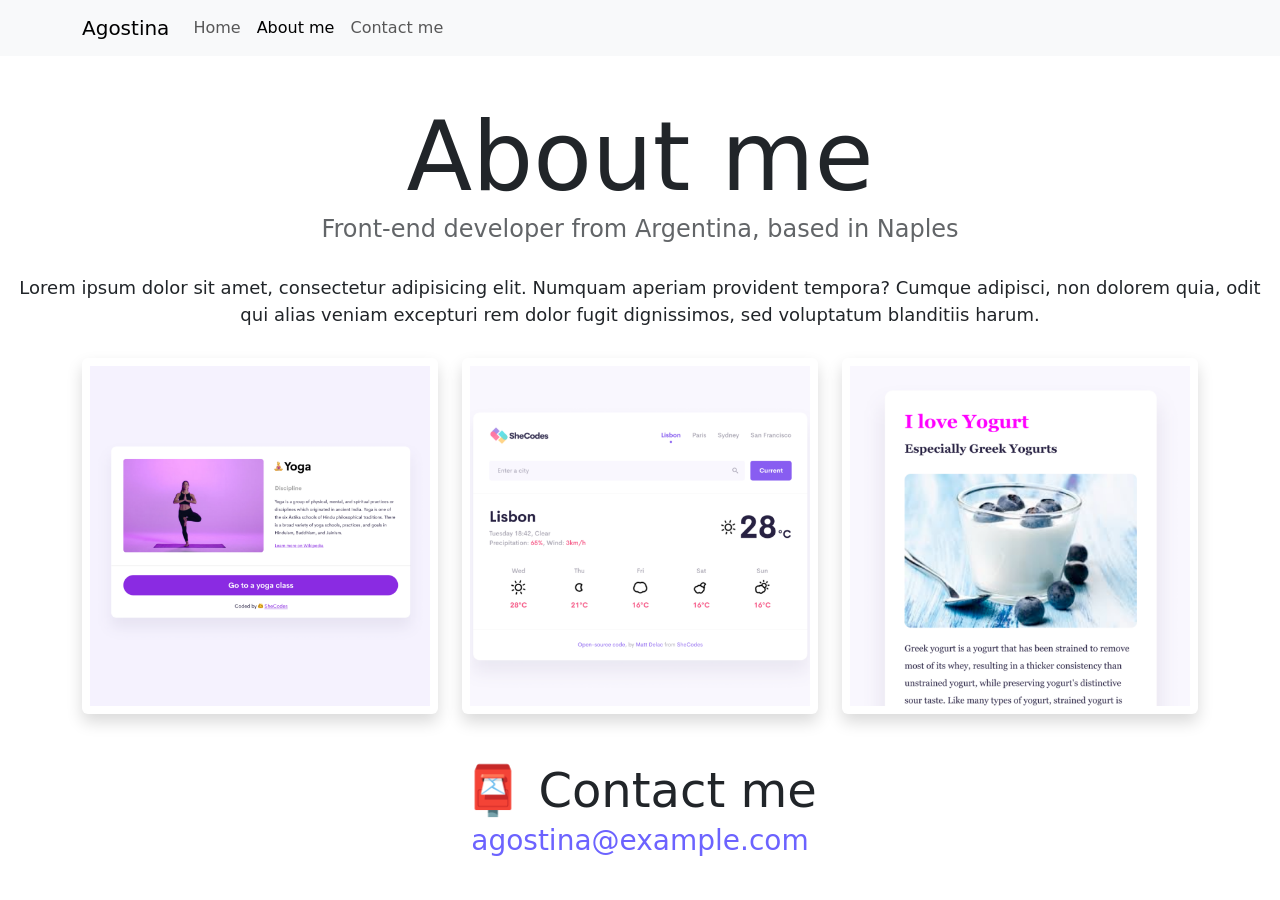
==== about.html @ 2f72aa5a "Edited personal details and img" ====
<!DOCTYPE html>
<html lang="en">
  <head>
    <meta charset="UTF-8" />
    <meta http-equiv="X-UA-Compatible" content="IE=edge" />
    <meta name="viewport" content="width=device-width, initial-scale=1.0" />
    <link
      href="https://cdn.jsdelivr.net/npm/bootstrap@5.0.0-beta2/dist/css/bootstrap.min.css"
      rel="stylesheet"
      integrity="sha384-BmbxuPwQa2lc/FVzBcNJ7UAyJxM6wuqIj61tLrc4wSX0szH/Ev+nYRRuWlolflfl"
      crossorigin="anonymous"
    />
    <script
      src="https://cdn.jsdelivr.net/npm/bootstrap@5.0.0-beta2/dist/js/bootstrap.bundle.min.js"
      integrity="sha384-b5kHyXgcpbZJO/tY9Ul7kGkf1S0CWuKcCD38l8YkeH8z8QjE0GmW1gYU5S9FOnJ0"
      crossorigin="anonymous"
    ></script>
    <link rel="stylesheet" href="style.css" />
    <title>About Agostina</title>
  </head>
  <body>
    <nav class="navbar navbar-expand-lg navbar-light bg-light fixed-top">
      <div class="container">
        <a class="navbar-brand" href="index.html">Agostina</a>
        <button
          class="navbar-toggler"
          type="button"
          data-bs-toggle="collapse"
          data-bs-target="#navbarNav"
          aria-controls="navbarNav"
          aria-expanded="false"
          aria-label="Toggle navigation"
        >
          <span class="navbar-toggler-icon"></span>
        </button>
        <div class="collapse navbar-collapse" id="navbarNav">
          <ul class="navbar-nav">
            <li class="nav-item">
              <a class="nav-link" aria-current="page" href="index.html">Home</a>
            </li>
            <li class="nav-item">
              <a class="nav-link active" href="about.html">About me</a>
            </li>
            <li class="nav-item">
              <a class="nav-link" href="about.html#contact">Contact me</a>
            </li>
          </ul>
        </div>
      </div>
    </nav>
    <h1 class="text-center">About me</h1>
    <h3 class="text-center">Front-end developer from Argentina, based in Naples</h3>
    <div class="about-paragraphs text-center">
      <p>
        Lorem ipsum dolor sit amet, consectetur adipisicing elit. Numquam
        aperiam provident tempora? Cumque adipisci, non dolorem quia, odit qui
        alias veniam excepturi rem dolor fugit dignissimos, sed voluptatum
        blanditiis harum.
      </p>
    </div>
    <div class="container">
      <div class="row">
        <div class="col-sm-4">
          <img src="images/yoga.png" class="img-fluid p-2 shadow rounded" />
        </div>
        <div class="col-sm-4">
          <img src="images/weather.png" class="img-fluid p-2 shadow rounded" />
        </div>
        <div class="col-sm-4">
          <img src="images/yogurt.png" class="img-fluid p-2 shadow rounded" />
        </div>
      </div>
    </div>
    <div id="contact" class="mt-5">
      <h2 class="text-center">📮 Contact me</h2>
      <a href="mailto:agostina@example.com" class="email-link"> agostina@example.com </a>
    </div>
  </body>
</html>
---- style.css ----
:root {
  --primary-color: #6c63ff;
  --secondary-color: #f5f2fe;
  --box-shadow: 0 5px 10px rgba(0, 0, 0, 0.3);
}

body {
  margin-top: 100px;
}

h1,
h2,
h3 {
  margin: 0;
}

h1 {
  font-size: 96px;
}

h2 {
  font-size: 48px;
}

h3 {
  font-size: 24px;
  opacity: 0.7;
}

p {
  font-size: 18px;
  line-height: 1.5;
}

.navigation-links {
  display: flex;
  margin-top: 40px;
  justify-content: center;
}

.navigation-links a {
  margin: 20px;
}

.primary-link {
  border-radius: 4px;
  padding: 20px 15px;
  text-decoration: none;
  text-transform: capitalize;
  background: var(--primary-color);
  box-shadow: var(--box-shadow);
  color: white;
}

.secondary-link {
  border-radius: 4px;
  padding: 20px 15px;
  text-decoration: none;
  text-transform: capitalize;
  color: var(--primary-color);
  border: 1px solid var(--primary-color);
}

.homepage-link {
  color: var(--primary-color);
  text-align: center;
  display: block;
}

.about-paragraphs {
  margin: 30px 0;
}

.about-paragraphs p {
  margin: 10px;
}

.email-link {
  display: flex;
  justify-content: center;
  color: var(--primary-color);
  font-size: 28px;
  text-decoration: none;
}

.email-link:hover {
  text-decoration: underline;
}
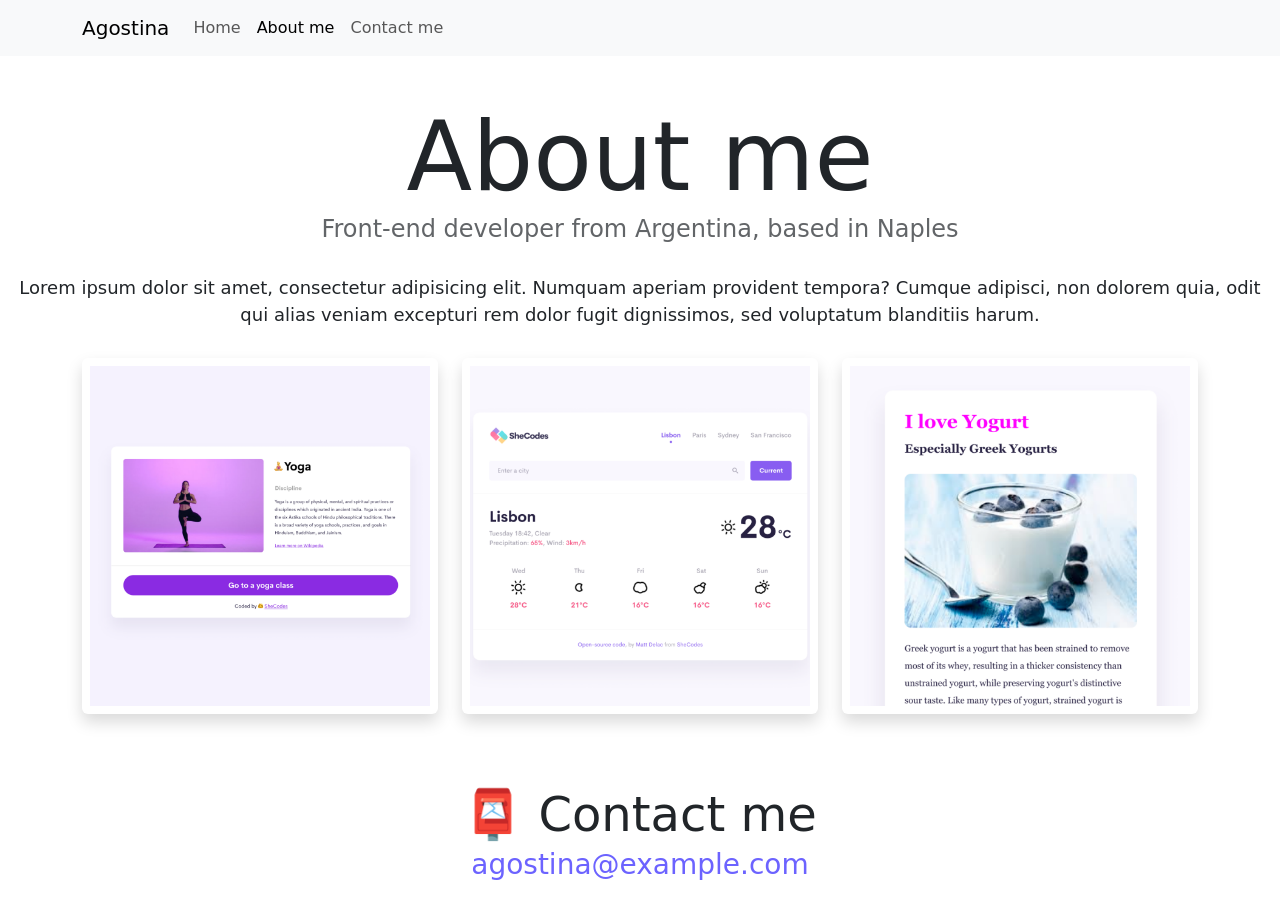
==== commit 4dbaf37a: "updated css" ====
--- a/about.html
+++ b/about.html
@@ -61,13 +61,25 @@
     <div class="container">
       <div class="row">
         <div class="col-sm-4">
-          <img src="images/yoga.png" class="img-fluid p-2 shadow rounded" />
+          <img
+            src="/images/yoga.png"
+            class="img-fluid p-2 mb-4 shadow rounded"
+            alt="Yoga project"
+          />
         </div>
         <div class="col-sm-4">
-          <img src="images/weather.png" class="img-fluid p-2 shadow rounded" />
+          <img
+            src="/images/weather.png"
+            class="img-fluid p-2 mb-4 shadow rounded"
+            alt="Weather project"
+          />
         </div>
         <div class="col-sm-4">
-          <img src="images/yogurt.png" class="img-fluid p-2 shadow rounded" />
+          <img
+            src="/images/yogurt.png"
+            class="img-fluid p-2 mb-4 shadow rounded"
+            alt="Yogurt project"
+          />
         </div>
       </div>
     </div>
--- a/style.css
+++ b/style.css
@@ -85,4 +85,27 @@
 
 .email-link:hover {
   text-decoration: underline;
+  color: pink;
 }
+
+@media (max-width: 576px) {
+  h1 {
+    font-size: 36px;
+    line-height: 1;
+  }
+
+  h2 {
+    font-size: 28px;
+    text-align: center;
+  }
+
+  p {
+    text-align: center;
+  }
+
+  .project-link {
+    text-align: center;
+    display: block;
+    margin: 0 15px;
+  }
+}
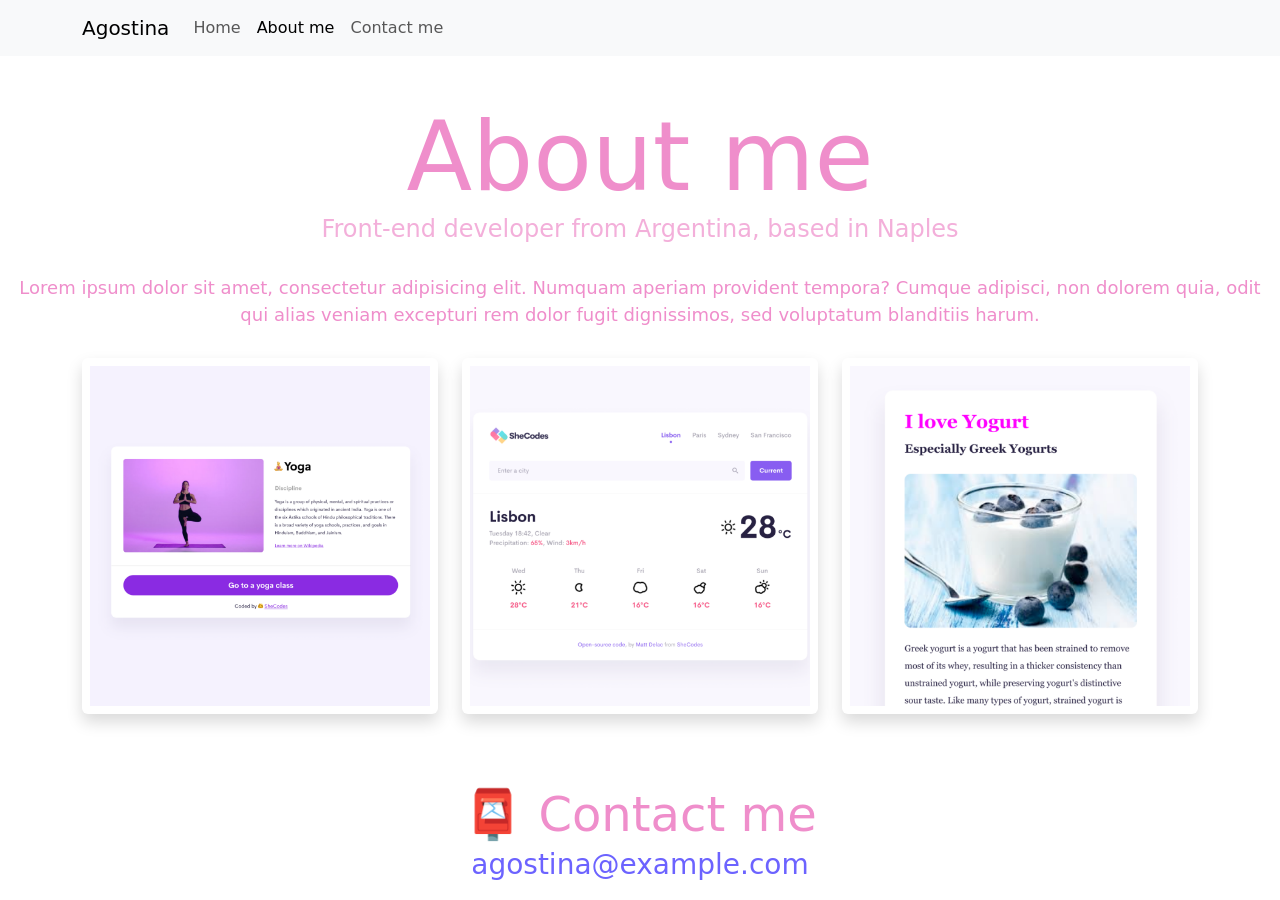
==== commit 7c0f0a15: "Updated images and color" ====
--- a/about.html
+++ b/about.html
@@ -1,4 +1,4 @@
-<!DOCTYPE html>
+<!doctype html>
 <html lang="en">
   <head>
     <meta charset="UTF-8" />
@@ -49,7 +49,9 @@
       </div>
     </nav>
     <h1 class="text-center">About me</h1>
-    <h3 class="text-center">Front-end developer from Argentina, based in Naples</h3>
+    <h3 class="text-center">
+      Front-end developer from Argentina, based in Naples
+    </h3>
     <div class="about-paragraphs text-center">
       <p>
         Lorem ipsum dolor sit amet, consectetur adipisicing elit. Numquam
@@ -62,30 +64,32 @@
       <div class="row">
         <div class="col-sm-4">
           <img
-            src="/images/yoga.png"
+            src="images/yoga.png"
             class="img-fluid p-2 mb-4 shadow rounded"
-            alt="Yoga project"
+            title="Yoga project image"
           />
         </div>
         <div class="col-sm-4">
           <img
-            src="/images/weather.png"
+            src="images/weather.png"
             class="img-fluid p-2 mb-4 shadow rounded"
-            alt="Weather project"
+            title="Weather project image"
           />
         </div>
         <div class="col-sm-4">
           <img
-            src="/images/yogurt.png"
+            src="images/yogurt.png"
             class="img-fluid p-2 mb-4 shadow rounded"
-            alt="Yogurt project"
+            title="Yogurt project image"
           />
         </div>
       </div>
     </div>
     <div id="contact" class="mt-5">
       <h2 class="text-center">📮 Contact me</h2>
-      <a href="mailto:agostina@example.com" class="email-link"> agostina@example.com </a>
+      <a href="mailto:agostina@example.com" class="email-link">
+        agostina@example.com
+      </a>
     </div>
   </body>
 </html>
--- a/style.css
+++ b/style.css
@@ -6,6 +6,7 @@
 
 body {
   margin-top: 100px;
+  color: rgb(239, 142, 203);
 }
 
 h1,
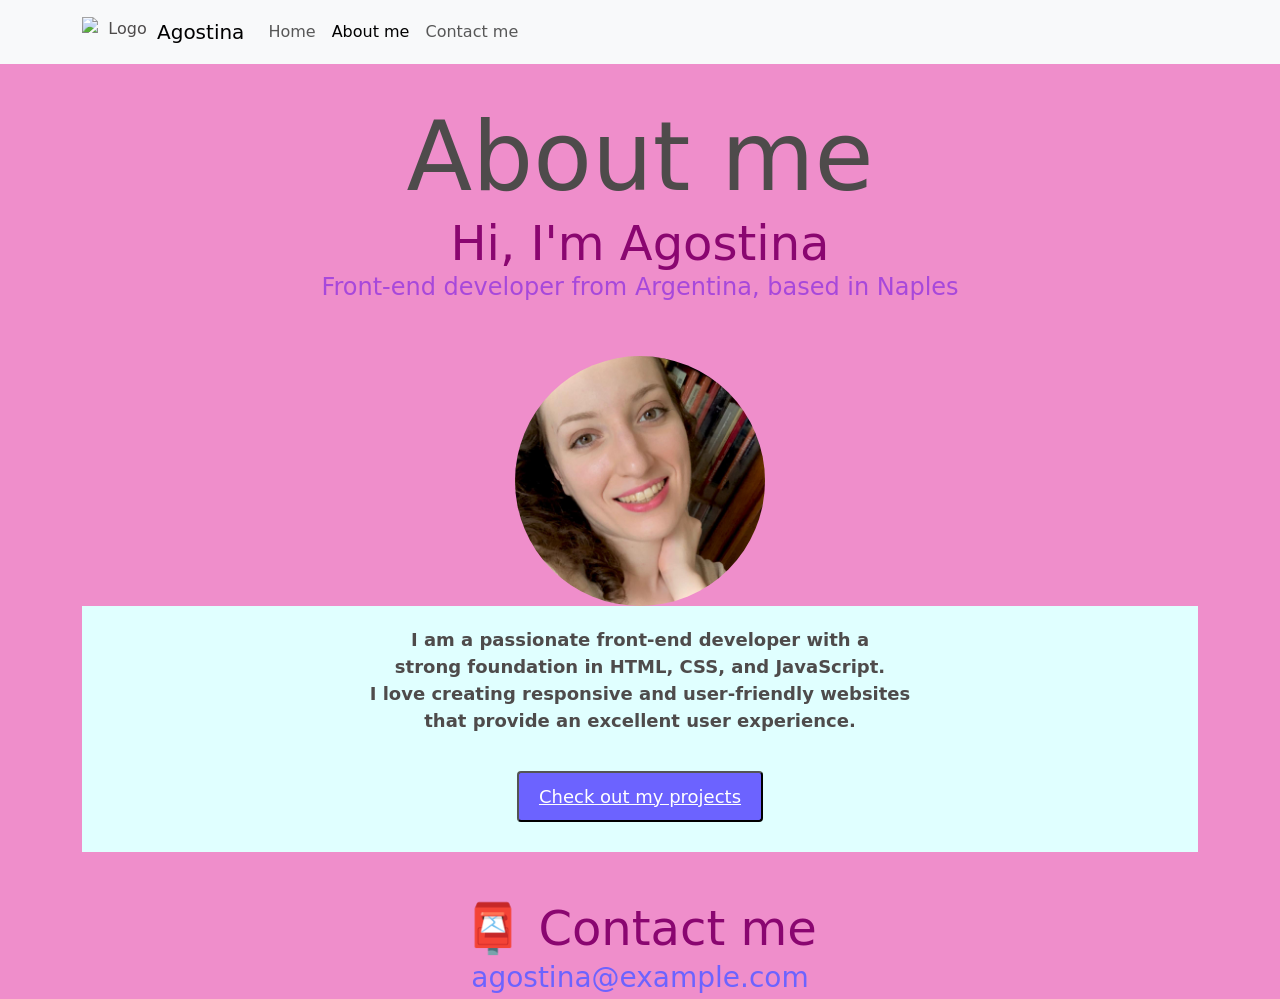
==== commit de567983: "Updated most sections" ====
--- a/about.html
+++ b/about.html
@@ -21,6 +21,15 @@
   <body>
     <nav class="navbar navbar-expand-lg navbar-light bg-light fixed-top">
       <div class="container">
+        <img
+          src="images/Shecodes logo.png"
+          alt="Logo"
+          width="75"
+          height="30"
+          class="d-inline-block align-top"
+        />
+        <br />
+        <br />
         <a class="navbar-brand" href="index.html">Agostina</a>
         <button
           class="navbar-toggler"
@@ -49,41 +58,34 @@
       </div>
     </nav>
     <h1 class="text-center">About me</h1>
+    <h2>Hi, I'm Agostina</h2>
     <h3 class="text-center">
       Front-end developer from Argentina, based in Naples
     </h3>
-    <div class="about-paragraphs text-center">
+    <div class="about-paragraphs text-center"></div>
+    <div class="container">
+      <br />
+      <img
+        src="images/Agos.jpeg"
+        alt="Agostina"
+        width="250"
+        class="img-fluid rounded-circle"
+      />
       <p>
-        Lorem ipsum dolor sit amet, consectetur adipisicing elit. Numquam
-        aperiam provident tempora? Cumque adipisci, non dolorem quia, odit qui
-        alias veniam excepturi rem dolor fugit dignissimos, sed voluptatum
-        blanditiis harum.
+        <b>
+          I am a passionate front-end developer with a <br />
+          strong foundation in HTML, CSS, and JavaScript. <br />
+          I love creating responsive and user-friendly websites <br />
+          that provide an excellent user experience.
+        </b>
+        <br />
+        <br />
+        <button class="project-btn" id="project-btn">
+          <a href="projects.html" class="projects-link"
+            >Check out my projects</a
+          >
+        </button>
       </p>
-    </div>
-    <div class="container">
-      <div class="row">
-        <div class="col-sm-4">
-          <img
-            src="images/yoga.png"
-            class="img-fluid p-2 mb-4 shadow rounded"
-            title="Yoga project image"
-          />
-        </div>
-        <div class="col-sm-4">
-          <img
-            src="images/weather.png"
-            class="img-fluid p-2 mb-4 shadow rounded"
-            title="Weather project image"
-          />
-        </div>
-        <div class="col-sm-4">
-          <img
-            src="images/yogurt.png"
-            class="img-fluid p-2 mb-4 shadow rounded"
-            title="Yogurt project image"
-          />
-        </div>
-      </div>
     </div>
     <div id="contact" class="mt-5">
       <h2 class="text-center">📮 Contact me</h2>
--- a/style.css
+++ b/style.css
@@ -6,7 +6,8 @@
 
 body {
   margin-top: 100px;
-  color: rgb(239, 142, 203);
+  background: rgb(239, 142, 203);
+  color: rgb(78, 75, 75);
 }
 
 h1,
@@ -21,11 +22,14 @@
 
 h2 {
   font-size: 48px;
+  color: rgb(138, 6, 112);
+  text-align: center;
 }
 
 h3 {
   font-size: 24px;
   opacity: 0.7;
+  color: blueviolet;
 }
 
 p {
@@ -72,6 +76,31 @@
   margin: 30px 0;
 }
 
+.container {
+  text-align: center;
+}
+
+.project-btn {
+  display: inline-block;
+  margin: 10px;
+  padding: 10px 20px;
+  background-color: var(--primary-color);
+  text-decoration: none;
+  border-radius: 4px;
+}
+
+a {
+  color: white;
+}
+
+a:hover {
+  color: pink;
+}
+
+p {
+  background-color: lightcyan;
+  padding: 20px;
+}
 .about-paragraphs p {
   margin: 10px;
 }
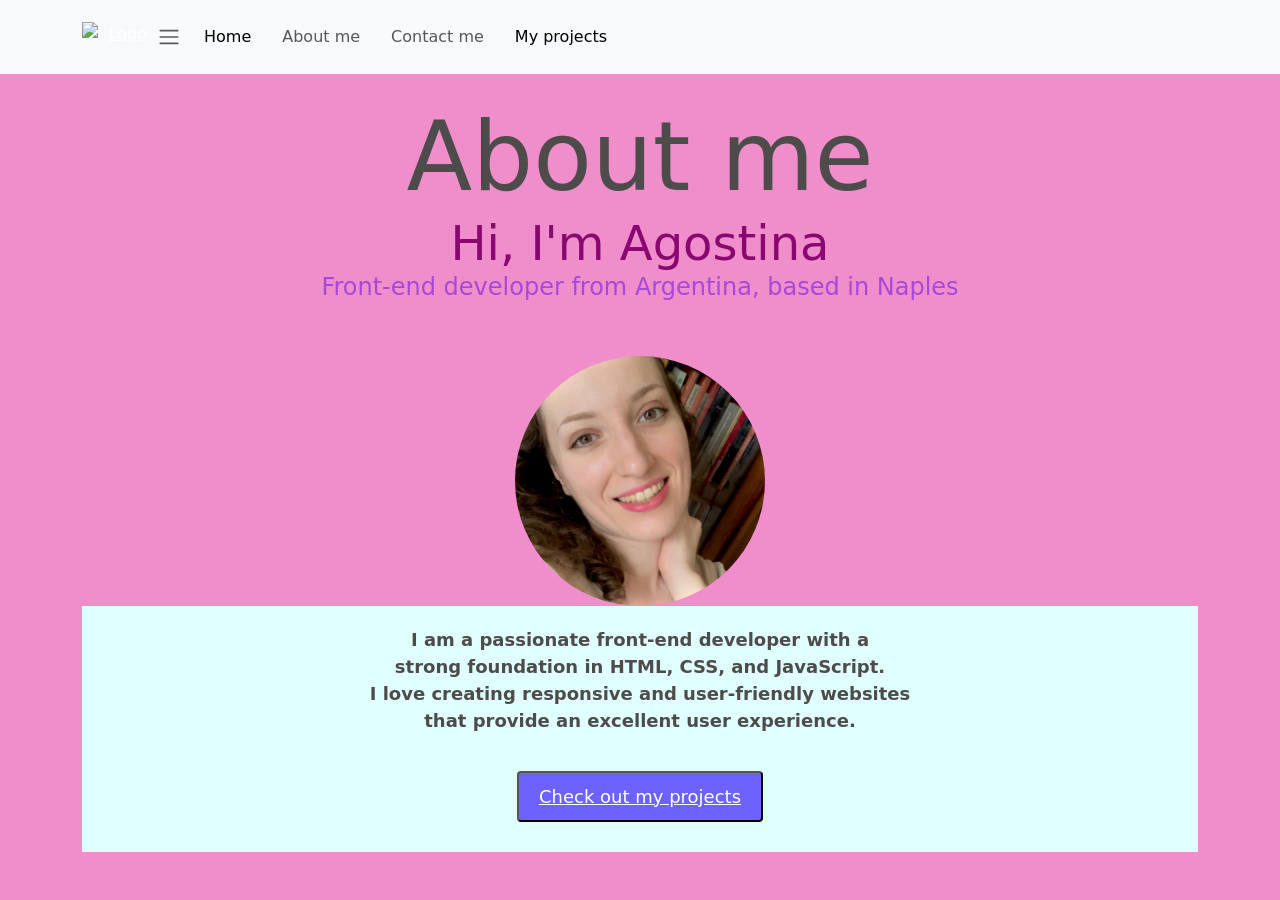
==== commit 617eeb4a: "-" ====
--- a/about.html
+++ b/about.html
@@ -19,39 +19,39 @@
     <title>About Agostina</title>
   </head>
   <body>
-    <nav class="navbar navbar-expand-lg navbar-light bg-light fixed-top">
+    <nav
+      class="navbar navbar-expand-lg navbar-light bg-light fixed-top"
+      id="navbar"
+    >
       <div class="container">
-        <img
-          src="images/Shecodes logo.png"
-          alt="Logo"
-          width="75"
-          height="30"
-          class="d-inline-block align-top"
-        />
+        <a href="index.html">
+        <img src="images/Shecodes logo.png" alt="Logo" width="75" height="30" class="logo d-none d-md-block" alt""/>
+        </a>
+        <a href="index.html">
+        <img src="images/sm-logo.png" alt="Logo" width="25" height="25" class="logo d-block d-md-none" alt=""/>
+        </a>
         <br />
-        <br />
-        <a class="navbar-brand" href="index.html">Agostina</a>
-        <button
-          class="navbar-toggler"
-          type="button"
-          data-bs-toggle="collapse"
-          data-bs-target="#navbarNav"
-          aria-controls="navbarNav"
-          aria-expanded="false"
-          aria-label="Toggle navigation"
-        >
           <span class="navbar-toggler-icon"></span>
         </button>
         <div class="collapse navbar-collapse" id="navbarNav">
           <ul class="navbar-nav">
             <li class="nav-item">
-              <a class="nav-link" aria-current="page" href="index.html">Home</a>
+              <a class="nav-link active" aria-current="page" href="index.html"
+                >Home</a
+              >
             </li>
             <li class="nav-item">
-              <a class="nav-link active" href="about.html">About me</a>
+              <a class="nav-link" href="about.html">About me</a>
             </li>
             <li class="nav-item">
               <a class="nav-link" href="about.html#contact">Contact me</a>
+            </li>
+             <div class="collapse navbar-collapse" id="navbarNav">
+          <ul class="navbar-nav">
+            <li class="nav-item">
+              <a class="nav-link active" aria-current="page" href="projects.html"
+                >My projects</a
+              >
             </li>
           </ul>
         </div>
@@ -87,11 +87,5 @@
         </button>
       </p>
     </div>
-    <div id="contact" class="mt-5">
-      <h2 class="text-center">📮 Contact me</h2>
-      <a href="mailto:agostina@example.com" class="email-link">
-        agostina@example.com
-      </a>
-    </div>
   </body>
 </html>
--- a/style.css
+++ b/style.css
@@ -30,6 +30,15 @@
   font-size: 24px;
   opacity: 0.7;
   color: blueviolet;
+}
+
+.projects-title {
+  font-size: 52px;
+  opacity: 0.7;
+  color: blueviolet;
+  text-align: center;
+  margin: 30 0;
+  display: block;
 }
 
 p {
@@ -80,6 +89,23 @@
   text-align: center;
 }
 
+.align-center {
+  text-align: center;
+  justify-content: center;
+  margin: 30 30 30 30;
+}
+
+button {
+  display: inline-block;
+  justify: center;
+  margin: 10px;
+  padding: 10px 20px;
+  background-color: blue;
+  text-decoration: none;
+  border-radius: 4px;
+  color: white;
+}
+
 .project-btn {
   display: inline-block;
   margin: 10px;
@@ -118,6 +144,21 @@
   color: pink;
 }
 
+nav ul {
+  padding: 0;
+}
+
+nav li {
+  display: inline;
+  list-style: none;
+  line-height: 42px;
+  margin-left: 15px;
+}
+
+.nav-link:hover {
+  color: pink;
+}
+
 @media (max-width: 576px) {
   h1 {
     font-size: 36px;
@@ -133,6 +174,12 @@
     text-align: center;
   }
 
+  .projects {
+    display: flex;
+    flex-direction: column;
+    align-items: center;
+  }
+
   .project-link {
     text-align: center;
     display: block;
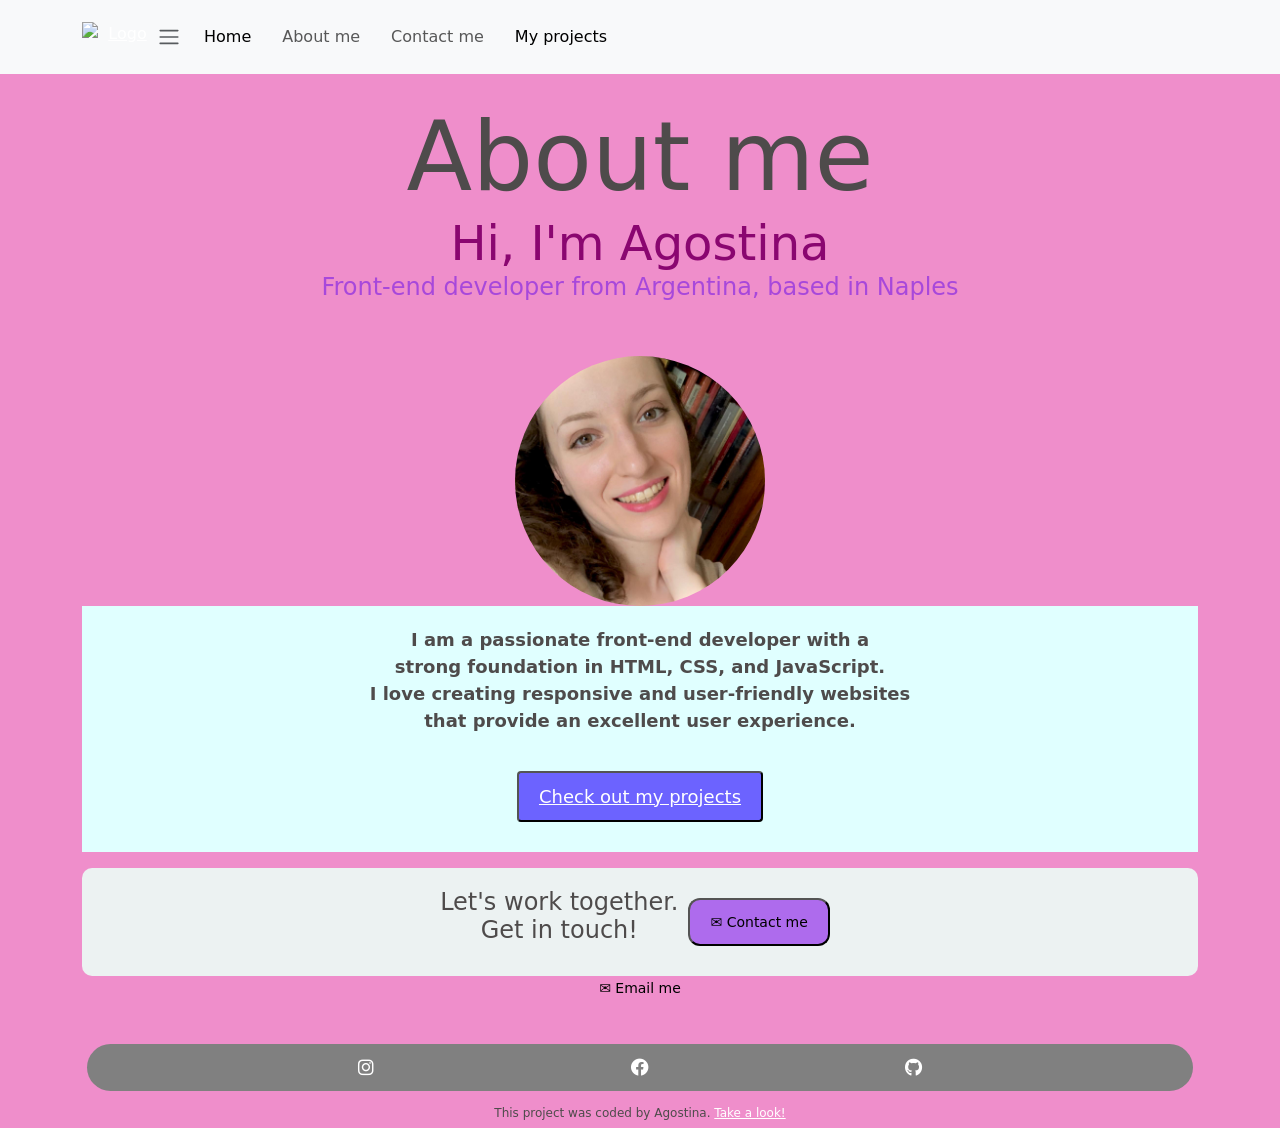
==== commit fda7ff0a: "-" ====
--- a/about.html
+++ b/about.html
@@ -16,6 +16,7 @@
       crossorigin="anonymous"
     ></script>
     <link rel="stylesheet" href="style.css" />
+    <link rel="stylesheet" href="https://cdnjs.cloudflare.com/ajax/libs/font-awesome/6.0.0/css/all.min.css">
     <title>About Agostina</title>
   </head>
   <body>
@@ -86,6 +87,22 @@
           >
         </button>
       </p>
+       <footer>
+         <div class="contact-box">
+         <h4 class="text-center">Let's work together. <br> Get in touch!</h4>
+          <a href="mailto:agostina@example.com" class="mail-link"><button class="contact-button">✉️ Contact me</a></button>
+        </div>
+        <a href="mailto:agostina@example.com" class="mail-link">✉️ Email me</a>
+    <br>  
+    </br>
+        <div class="social-icons">
+       <a href="https://www.instagram.com/shecodes.io/" target="_blank" title="Instagram profile" ><i class="fa-brands fa-instagram"></i></a>
+       <a href="https://www.facebook.com/shecodesio/" target="_blank" title="Facebook profile" ><i class="fa-brands fa-facebook"></i></a>
+       <a href="https://github.com/agostina-rosso" target="_blank" title="GitHub profile" ><i class="fa-brands fa-github"></i></a>
+        </div>
+         <h4 class="author">This project was coded by Agostina. <a href="https://github.com/agostina-rosso/Responsive-w3">Take a look!</a></h4>
+      </footer>
     </div>
   </body>
 </html>
+  
--- a/style.css
+++ b/style.css
@@ -54,6 +54,7 @@
 
 .navigation-links a {
   margin: 20px;
+  align-items: right;
 }
 
 .primary-link {
@@ -159,6 +160,48 @@
   color: pink;
 }
 
+footer .contact-box {
+  display: flex;
+  font-size: 16px;
+  justify-content: center;
+  padding: 20px;
+  border-radius: 10px;
+  background-color: rgb(236, 242, 242);
+}
+
+.contact-button {
+  background-color: rgb(174, 107, 237);
+  color: white;
+  text-decoration: bold;
+  padding: 10px 20px;
+  border-radius: 12px;
+}
+
+.social-icons {
+  display: flex;
+  justify-content: space-evenly;
+  background: gray;
+  padding: 10px 14px;
+  border-radius: 50px;
+  font-size: 18px;
+  margin-top: 20px;
+  margin-right: 5px;
+  margin-left: 5px;
+}
+
+.mail-link {
+  color: black;
+  font-size: 14px;
+  text-decoration: none;
+}
+
+.author {
+  font-size: 12px;
+  color: rgb(78, 75, 75);
+  text-align: center;
+  margin-top: 15px;
+}
+
 @media (max-width: 576px) {
   h1 {
     font-size: 36px;
@@ -185,4 +228,10 @@
     display: block;
     margin: 0 15px;
   }
-}
+
+  button {
+    display: block;
+    margin: 10px auto;
+    padding: 10px 20px;
+  }
+}
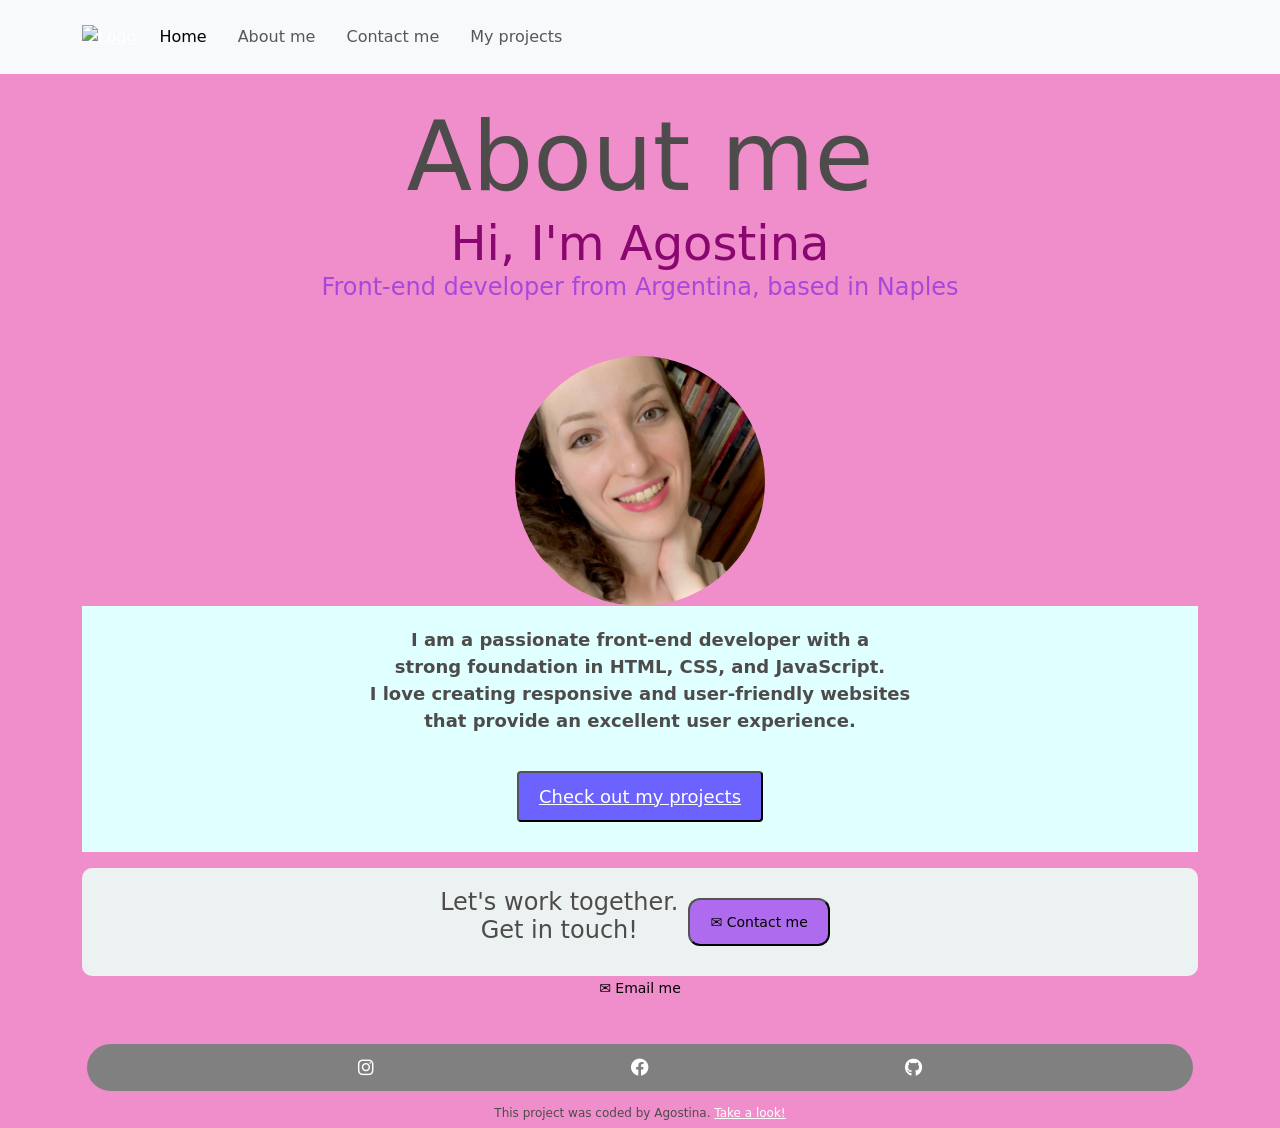
==== commit c89ff5df: "Updated Nav bar" ====
--- a/about.html
+++ b/about.html
@@ -20,26 +20,24 @@
     <title>About Agostina</title>
   </head>
   <body>
-    <nav
+   <nav
       class="navbar navbar-expand-lg navbar-light bg-light fixed-top"
       id="navbar"
     >
       <div class="container">
-        <a href="index.html">
-        <img src="images/Shecodes logo.png" alt="Logo" width="75" height="30" class="logo d-none d-md-block" alt""/>
+        <a href="index.html" class="d-none d-md-block">
+          <img src="images/Shecodes logo.png" alt="Logo" width="75" height="30" class="logo" />
         </a>
-        <a href="index.html">
-        <img src="images/sm-logo.png" alt="Logo" width="25" height="25" class="logo d-block d-md-none" alt=""/>
+        <a href="index.html" class="d-md-none">
+          <img src="images/sm-logo.png" alt="Logo" width="25" height="25" class="logo" />
         </a>
-        <br />
+        <button class="navbar-toggler ms-auto" type="button" data-bs-toggle="collapse" data-bs-target="#navbarNav" aria-controls="navbarNav" aria-expanded="false" aria-label="Toggle navigation">
           <span class="navbar-toggler-icon"></span>
         </button>
         <div class="collapse navbar-collapse" id="navbarNav">
           <ul class="navbar-nav">
             <li class="nav-item">
-              <a class="nav-link active" aria-current="page" href="index.html"
-                >Home</a
-              >
+              <a class="nav-link active" aria-current="page" href="index.html">Home</a>
             </li>
             <li class="nav-item">
               <a class="nav-link" href="about.html">About me</a>
@@ -47,12 +45,8 @@
             <li class="nav-item">
               <a class="nav-link" href="about.html#contact">Contact me</a>
             </li>
-             <div class="collapse navbar-collapse" id="navbarNav">
-          <ul class="navbar-nav">
             <li class="nav-item">
-              <a class="nav-link active" aria-current="page" href="projects.html"
-                >My projects</a
-              >
+              <a class="nav-link" href="projects.html">My projects</a>
             </li>
           </ul>
         </div>
